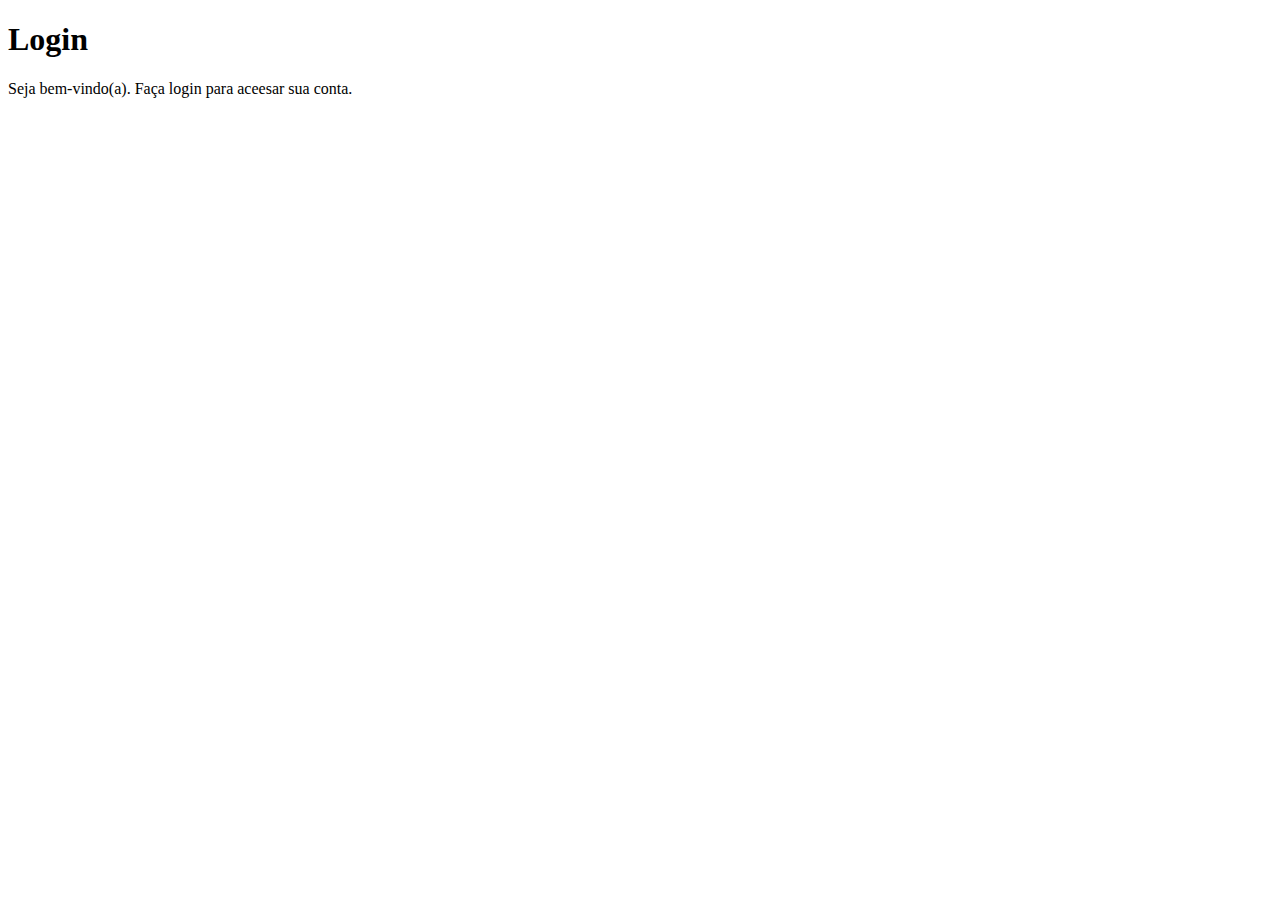
==== index.html @ 242bb642 "estrutura" ====
<!DOCTYPE html>
<html lang="pt-br">
<head>
    <meta charset="UTF-8">
    <meta name="viewport" content="width=device-width, initial-scale=1.0">
    <link rel="stylesheet" href="estilos/style.css">
    <title>Projeto Login</title>
</head>
<body>
    <main>
        <section id="login">
            <div id="imagem">

            </div>
            <div id="formulario">
                <h1>Login</h1>
                <p>Seja bem-vindo(a). Faça login para aceesar sua conta.</p>
            </div>
        </section>
    </main>
</body>
</html>
---- estilos/style.css ----
@charset "UTF-8";
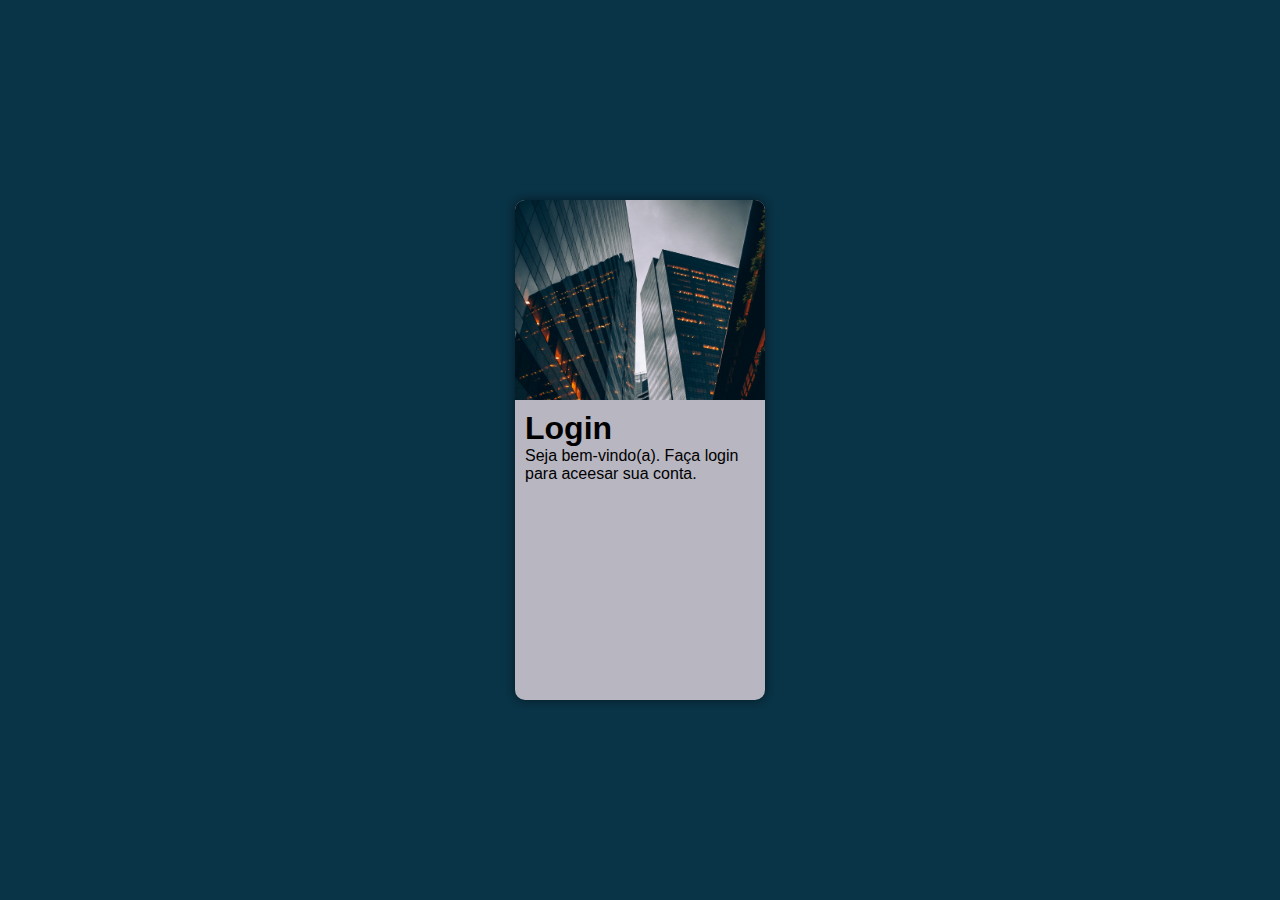
==== commit a9b99f46: "as" ====
--- a/index.html
+++ b/index.html
@@ -4,6 +4,7 @@
     <meta charset="UTF-8">
     <meta name="viewport" content="width=device-width, initial-scale=1.0">
     <link rel="stylesheet" href="estilos/style.css">
+    <link rel="stylesheet" href="estilos/telas-maiores.css">
     <title>Projeto Login</title>
 </head>
 <body>
--- a/estilos/style.css
+++ b/estilos/style.css
@@ -1 +1,60 @@
 @charset "UTF-8";
+
+/*cores
+#061D27 - mais escuro
+#B8B6C1 - mais claro
+#BE3E12 - laranja
+#001F2C -
+*/
+
+:root {
+    --cor0: #061D27;
+    --cor1: #B8B6C1;
+    --cor2: #BE3E12;
+    --cor4: #093346;
+}
+
+*{
+    padding: 0;
+    margin: 0;
+    box-sizing: border-box;
+    font-family: -apple-system, BlinkMacSystemFont, 'Segoe UI', Roboto, Oxygen, Ubuntu, Cantarell, 'Open Sans', 'Helvetica Neue', sans-serif;
+}
+
+body, html{
+    background-color: var(--cor4);
+    height: 100vh;
+    width: 100vw;
+}
+
+main {
+    position: relative;
+    height: 100vh;
+    width: 100vw;
+}
+
+section#login{
+    position: absolute;
+    top: 50%;
+    left: 50%;
+    transform: translate(-50%, -50%);
+    overflow: hidden;
+    background-color: var(--cor1);
+    width: 250px;
+    height: 500px;
+    border-radius: 10px;
+    box-shadow: 0px 0px 10px rgba(0, 0, 0, 0.493);
+}
+
+div#imagem {
+    display: block;
+    background-image: url(../imagens/pexels-dinnow-9444476\ \(2\).jpg);
+    background-size: cover;
+    height: 200px;
+}
+
+#formulario {
+    padding: 10px;
+    display: block;
+
+}--- a/estilos/telas-maiores.css
+++ b/estilos/telas-maiores.css
@@ -0,0 +1,8 @@
+@charset "UTF-8";
+
+@media screen and (min-width: 768px) and (max-width: 992px) {
+    #login{
+        width: 90vw;
+    }
+}
+
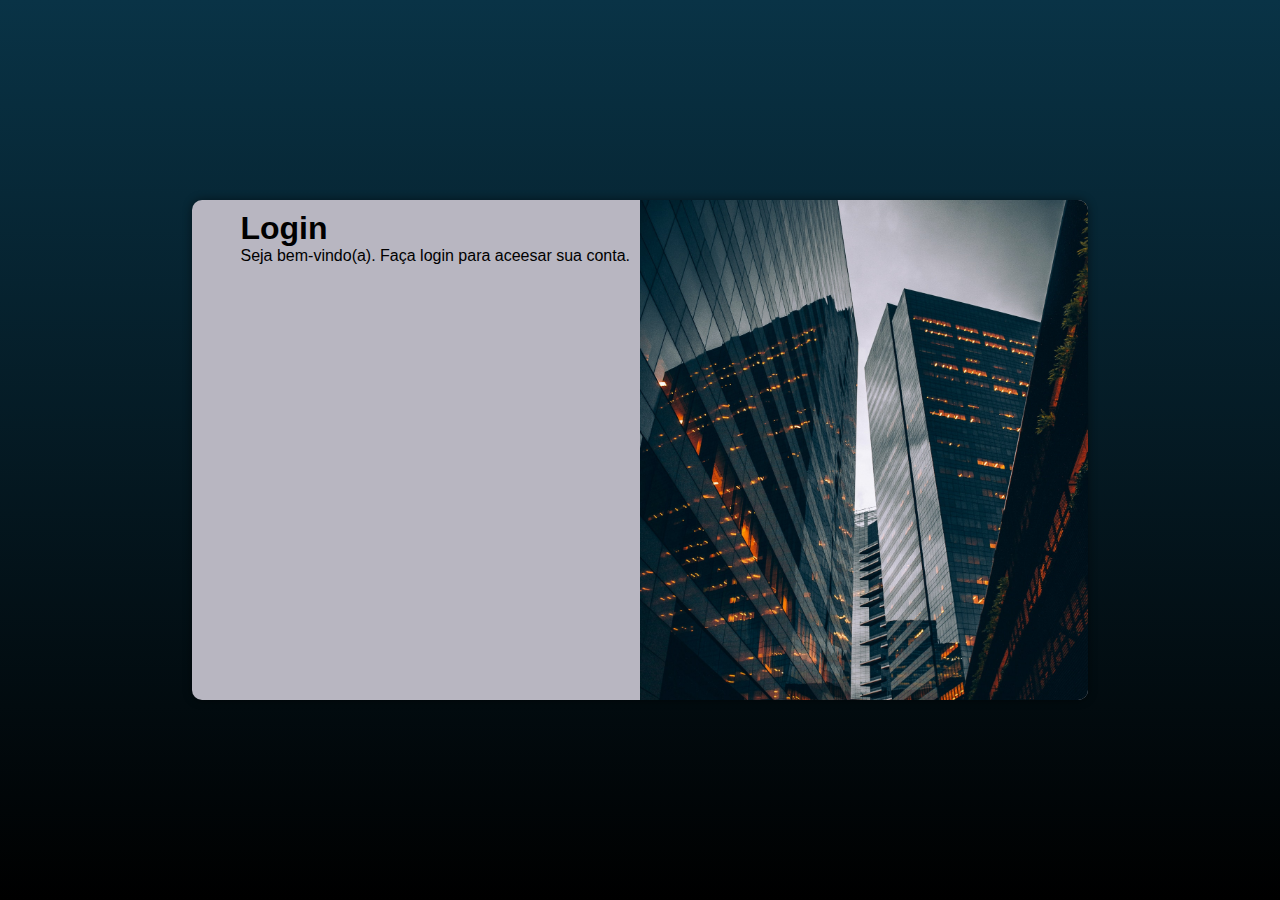
==== commit 0996d57d: "é" ====
--- a/index.html
+++ b/index.html
@@ -3,7 +3,7 @@
 <head>
     <meta charset="UTF-8">
     <meta name="viewport" content="width=device-width, initial-scale=1.0">
-    <link rel="stylesheet" href="estilos/style.css">
+    <link rel="stylesheet" href="estilos/telas-menores.css">
     <link rel="stylesheet" href="estilos/telas-maiores.css">
     <title>Projeto Login</title>
 </head>
--- a/estilos/telas-menores.css
+++ b/estilos/telas-menores.css
@@ -0,0 +1,59 @@
+@charset "UTF-8";
+
+/*cores
+#061D27 - mais escuro
+#B8B6C1 - mais claro
+#BE3E12 - laranja
+#001F2C -
+*/
+
+:root {
+    --cor0: #061D27;
+    --cor1: #B8B6C1;
+    --cor2: #BE3E12;
+    --cor4: #093346;
+}
+
+*{
+    padding: 0;
+    margin: 0;
+    box-sizing: border-box;
+    font-family: -apple-system, BlinkMacSystemFont, 'Segoe UI', Roboto, Oxygen, Ubuntu, Cantarell, 'Open Sans', 'Helvetica Neue', sans-serif;
+}
+
+body, html{
+    background-color: var(--cor4);
+    height: 100vh;
+    width: 100vw;
+}
+
+main {
+    position: relative;
+    height: 100vh;
+    width: 100vw;
+}
+
+#login{
+    position: absolute;
+    top: 50%;
+    left: 50%;
+    transform: translate(-50%, -50%);
+    overflow: hidden;
+    background-color: var(--cor1);
+    width: 250px;
+    height: 500px;
+    border-radius: 10px;
+    box-shadow: 0px 0px 10px rgba(0, 0, 0, 0.493);
+}
+
+#imagem {background-color: var(--cor1);
+    display: block;
+    background: url(../imagens/pexels-dinnow-9444476\ \(2\).jpg) no-repeat;
+    background-size: cover;
+    height: 200px;
+}
+
+#formulario {
+    padding: 10px;
+    display: block;
+}--- a/estilos/telas-maiores.css
+++ b/estilos/telas-maiores.css
@@ -1,8 +1,40 @@
 @charset "UTF-8";
 
 @media screen and (min-width: 768px) and (max-width: 992px) {
-    #login{
+    :root {
+        --cor0: #061D27;
+        --cor1: #B8B6C1;
+        --cor2: #BE3E12;
+        --cor4: #093346;
+    }
+    main {
+        background-image: linear-gradient(to top, #000000, #093346);
+    }
+
+    #login {
+        display: flex;
         width: 90vw;
+    }
+
+    #imagem{
+        width: 30%;
+        height: 100%;
     }
 }
 
+@media screen and (min-width: 992px) {
+    main {
+        background-image: linear-gradient(to top, #000000, #093346);
+    }
+    
+    #login {
+        display: flex;
+        flex-direction: row-reverse;
+        width: 70vw;
+    }
+
+    #imagem {
+        width: 50%;
+        height: 100%;
+    }
+}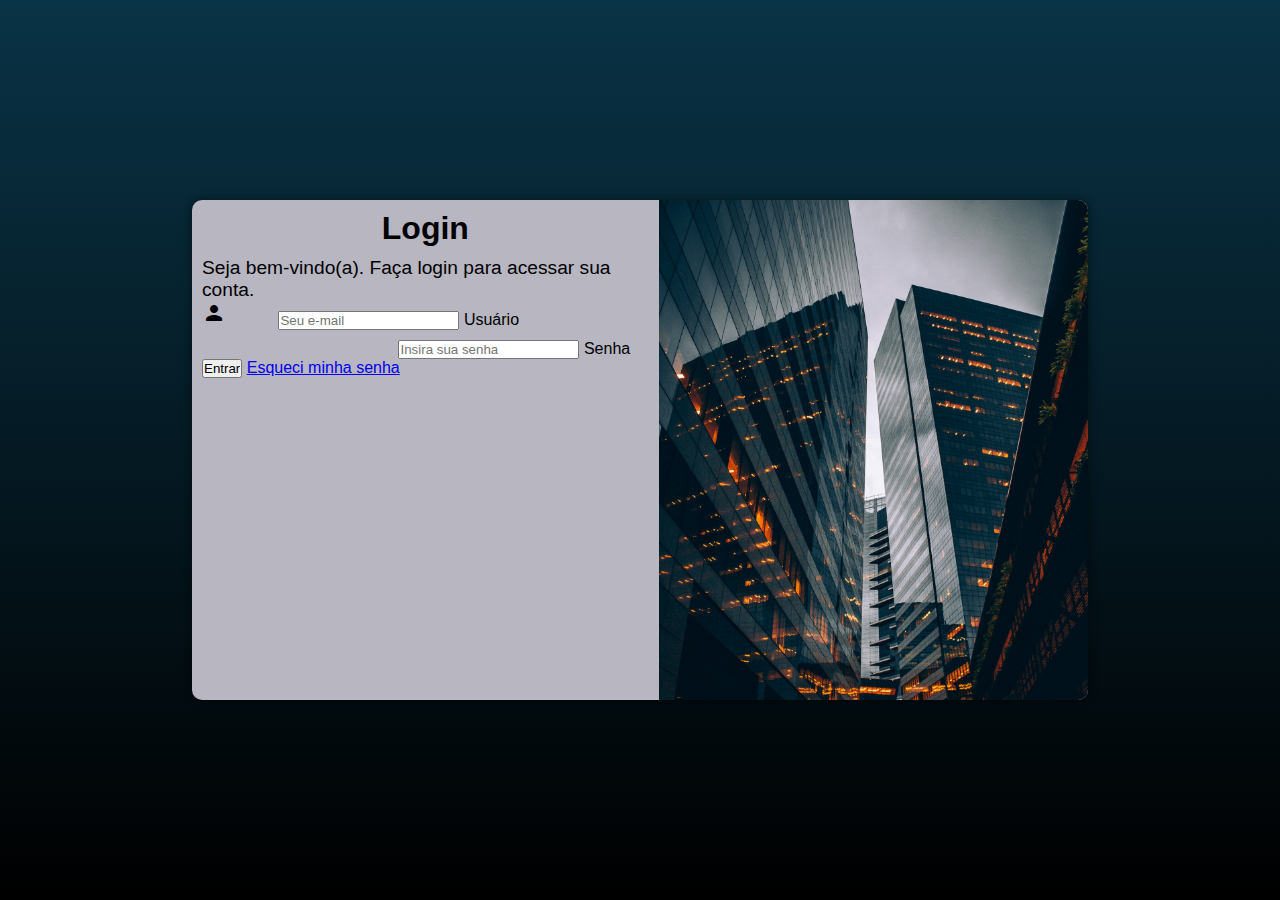
==== commit 44905db9: "criando formulario" ====
--- a/index.html
+++ b/index.html
@@ -3,6 +3,7 @@
 <head>
     <meta charset="UTF-8">
     <meta name="viewport" content="width=device-width, initial-scale=1.0">
+    <link href="https://fonts.googleapis.com/css2?family=Material+Icons" rel="stylesheet">
     <link rel="stylesheet" href="estilos/telas-menores.css">
     <link rel="stylesheet" href="estilos/telas-maiores.css">
     <title>Projeto Login</title>
@@ -15,7 +16,21 @@
             </div>
             <div id="formulario">
                 <h1>Login</h1>
-                <p>Seja bem-vindo(a). Faça login para aceesar sua conta.</p>
+                <p>Seja bem-vindo(a). Faça login para acessar sua conta.</p>
+                <form action="login.php" method="post" autocomplete="on">
+                    <div class="campo"> 
+                        <i class="material-icons">person_4</i>
+                        <input type="email" name="form" id="form" placeholder="Seu e-mail" autocomplete="email" required>
+                        <label for="form">Usuário</label>
+                    </div>
+                    <div class="campo">
+                        <i class="material-icons">password</i>
+                        <input type="password" name="senha" id="senha" placeholder="Insira sua senha" autocomplete="current-password" required minlength="8" maxlength="16">
+                        <label for="senha">Senha</label> 
+                    </div>
+                    <input type="submit" value="Entrar">
+                    <a href="#">Esqueci minha senha</a>
+                </form>
             </div>
         </section>
     </main>
--- a/estilos/telas-menores.css
+++ b/estilos/telas-menores.css
@@ -56,4 +56,13 @@
 #formulario {
     padding: 10px;
     display: block;
+}
+
+#formulario h1 {
+    text-align: center;
+    margin-bottom: 10px;
+}
+
+#formulario p {
+    font-size: 0.8em;
 }--- a/estilos/telas-maiores.css
+++ b/estilos/telas-maiores.css
@@ -20,6 +20,14 @@
         width: 30%;
         height: 100%;
     }
+
+    #formulario h1 {
+        text-align: center;
+    }
+    
+    #formulario p {
+        font-size: 1em;
+    }
 }
 
 @media screen and (min-width: 992px) {
@@ -37,4 +45,13 @@
         width: 50%;
         height: 100%;
     }
+
+    #formulario h1 {
+        text-align: center;
+        font-size: 2em;
+    }
+    
+    #formulario p {
+        font-size: 1.2em;
+    }
 }